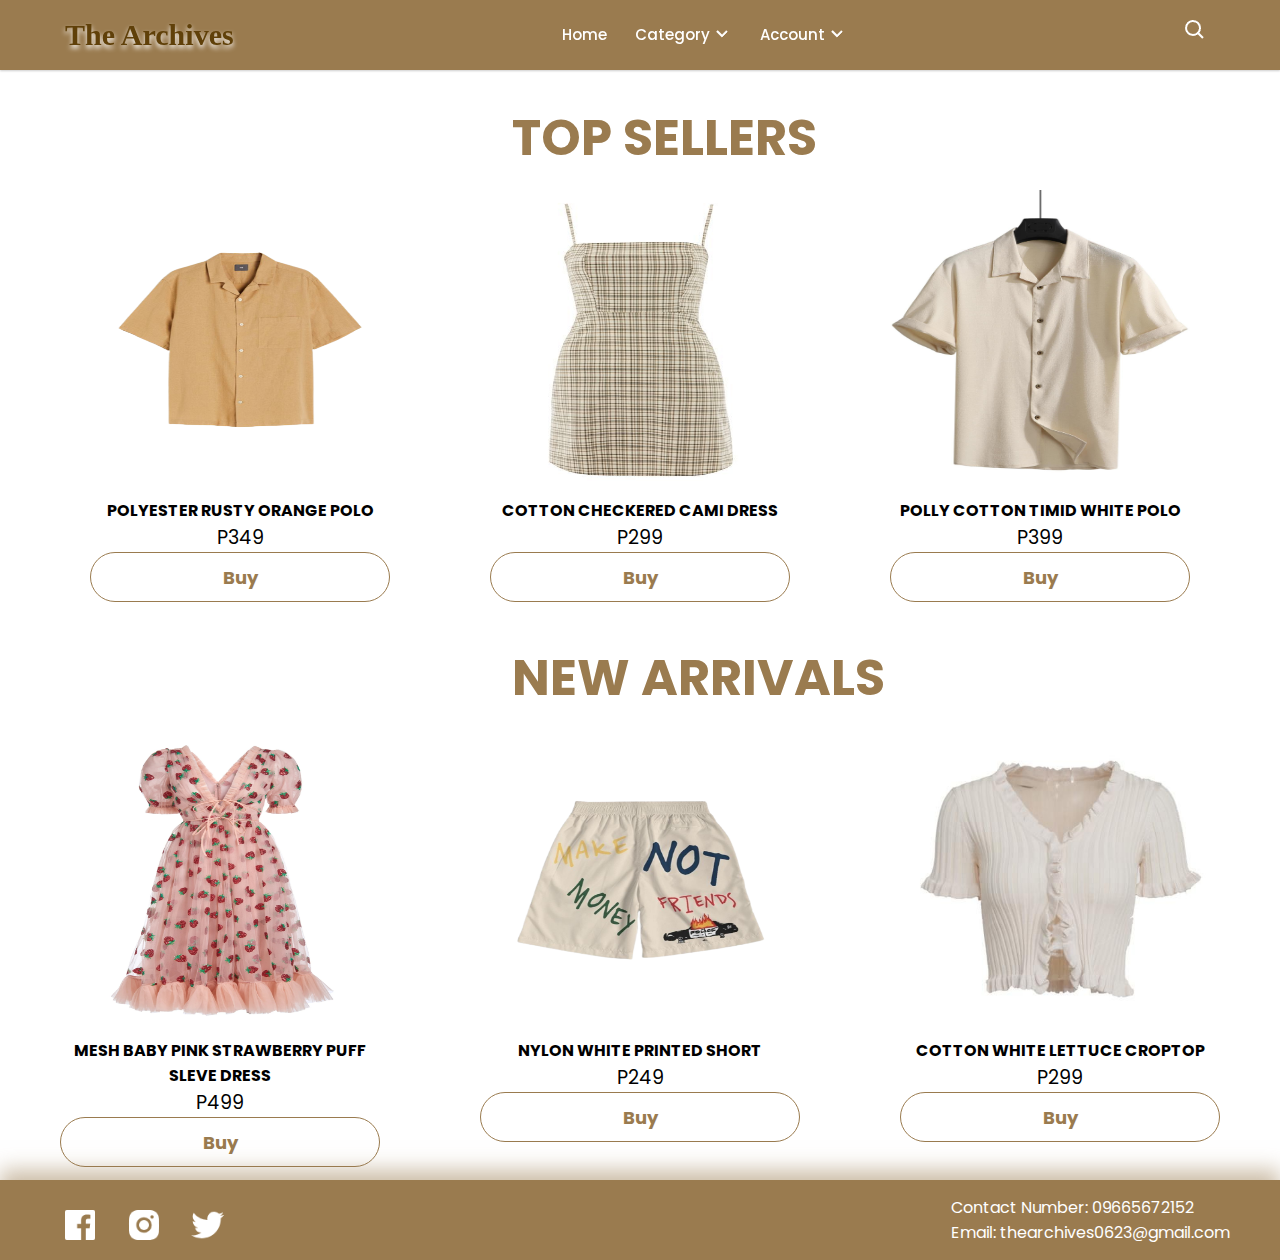
==== index.html @ 11c73548 "links" ====
<!DOCTYPE html>
<html lang="en" dir="ltr">
  <head>
    <meta charset="UTF-8">
    <meta name="viewport" content="width=device-width, initial-scale=1.0">
    <title>The Archives</title>
    <link rel="stylesheet" href="css/header.css">
    <link rel="stylesheet" href="css/loginform.css">
    <link rel="stylesheet" href="css/frontpage.css">
   </head>
<body>
  <!-- header -->
  <nav>
    <div class="navbar">
      <box-icon name='menu' class="bx bx-menu menuu"><img src="theme/bx-menu.png" alt=""></box-icon>
      <div class="logo"><a href="index.html">The Archives</a></div>
      <div class="nav-links" id="navlinks">
        <div class="sidebar-logo">
          <span class="logo-name">The Archives</span>
          <i class='bx bx-x'><img src="theme/bx-x.png" alt=""></i>
        </div>
        <ul class="links">
          <li><a href="index.html">Home</a></li>
          <li>
            <a href="#">Category</a>
            <i class='bx bxs-chevron-down cate-arrow arrow'><img src="theme/bx-chevron-down.png" alt=""></i>
            <ul class="cate-sub-menu sub-menu">
              <li><a href="allitems.html">All Items</a></li>
              <li><a href="#">Casual</a></li>
              <li><a href="#">Formal</a></li>
              <li class="more">
                <span><a href="#">More</a>
                <i class='bx bxs-chevron-right arrow more-arrow'><img src="theme/bx-chevron-right.png" alt=""></i>
              </span>
                <ul class="more-sub-menu sub-menu">
                  <li><a href="#">For Men</a></li>
                  <li><a href="#">For Women</a></li>
                </ul>
              </li>
            </ul>
          </li>
          <li>
            <a href="#">Account</a>
            <i class='bx bxs-chevron-down acc-arrow arrow'><img src="theme/bx-chevron-down.png" alt=""></i>
            <ul class="acc-sub-menu sub-menu">
              <li><a href="#" onclick="openForm()">Log in</a></li>
              <li><a href="#">Cart</a></li>
              <li><a href="#">History</a></li>
              <li><a href="#">About Us</a></li>
            </ul>
          </li>
        </ul>
      </div>
      <div class="search-box">
        <i class='bx bx-search'><img src="theme/bx-search.png" alt=""></i>
        <div class="input-box">
          <input type="text" placeholder="What's your style?">
        </div>
      </div>
    </div>
  </nav>
<!-- login form popup -->
  <div class="center" id="oppen">
    <h1>Login</h1>
    <form method="post" action="">
      <div class="txt_field">
        <input type="text" id="usn" required>
        <span></span>
        <label for="usn">Username</label>
      </div>
      <div class="txt_field">
        <input type="password" id="pwd" required>
        <span></span>
        <label for="pwd">Password</label>
      </div>
      <input type="submit" value="Login">
      <div class="signup_link">
        Not a member? <a href="register.html">Signup</a>
      </div>
      <input type="button"value="Close"onclick="closeForm()">
    </form>
  </div>
  <script src="script.js"></script>
<!-- top sellers -->
<div class="container">
  <h1 class="headlinee">TOP SELLERS</h1>
  <div class="content">
    <div class="topseller-1">
      <div><img src="products/POLYESTER RUSTY ORANGE POLO.png" alt=""></div>
      <div><h5>POLYESTER RUSTY ORANGE POLO</h5></div> 
      <div><p>P349</p></div>
      <div><input type="button" value="Buy"></div>
    </div>
    <div class="topseller-2">
      <div><img src="products/COTTON CHECKERED CAMI DRESS.jpeg" alt=""></div>
      <div><h5>COTTON CHECKERED CAMI DRESS</h5></div>
      <div><p>P299</p></div>
      <div><input type="button" value="Buy"></div>
    </div>
    <div class="topseller-3">
      <div><img src="products/POLLY COTTON  TIMID WHITE POLO.jpeg" alt=""></div>
      <div><h5>POLLY COTTON  TIMID WHITE POLO</h5></div>
      <div><p>P399</p></div>
      <div><input type="button" value="Buy"></div>
    </div>
  </div>
</div>
<!-- new arrivals -->
<div class="container">
  <h1 class="headlinee pad">NEW ARRIVALS</h1>
  <div class="content">
    <div class="newarrival-1">
      <div><img src="products/MESH BABY PINK STRAWBERRY PUFF SLEVE DRESS.png" alt=""></div>
      <div><h5>MESH BABY PINK STRAWBERRY PUFF SLEVE DRESS</h5></div>
      <div><p>P499</p></div>
      <div><input type="button" value="Buy"></div>
    </div>
    <div class="newarrival-2">
      <div><img src="products/NYLON WHITE PRINTED SHORT.png" alt=""></div>
      <div><h5>NYLON WHITE PRINTED SHORT</h5></div>
      <div><p>P249</p></div>
      <div><input type="button" value="Buy"></div>
    </div>
    <div class="newarrival-3">
      <div><img src="products/COTTON WHITE LETTUCE CROPTOP.jpeg" alt=""></div>
      <div><h5>COTTON WHITE LETTUCE CROPTOP</h5></div>
      <div><p>P299</p></div>
      <div><input type="button" value="Buy"></div>
    </div>
  </div>
</div>
<!-- footer -->
<div class="footer">
    <div class="foot-left">
      <a href="#"><img src="theme/fb.png" alt="fb" class="foot-logo"></a>
      <a href="#"><img src="theme/ig.png" alt="fb" class="foot-logo"></a>
      <a href="#"><img src="theme/twit.png" alt="fb" class="foot-logo"></a>
    </div>
    <div class="foot-right">
      <p>Contact Number: 09665672152 </p>
      <p>Email: thearchives0623@gmail.com</p>
    </div>
</div>
</body>
</html>
---- css/header.css ----
@import url('https://fonts.googleapis.com/css2?family=Poppins:wght@200;300;400;500;600;700&display=swap');
*{
  margin: 0;
  padding: 0;
  box-sizing: border-box;
  font-family: 'Poppins', sans-serif;
}
body{
  min-height: 100vh;
}
nav{
  position: fixed;
  top: 0;
  left: 0;
  width: 100%;
  height: 100%;
  height: 70px;
  background: #9A7B4F;
  box-shadow: 0 1px 2px rgba(0, 0, 0, 0.2);
  z-index: 99;
}
nav .navbar{
  height: 100%;
  max-width: 1250px;
  width: 100%;
  display: flex;
  align-items: center;
  justify-content: space-between;
  margin: auto;
  padding: 0 50px;
}
.navbar .logo a{
  font-family: Georgia, 'Times New Roman', Times, serif;
  font-size: 30px;
  color: #604009;
  text-decoration: none;
  font-weight: 600;
  text-shadow: 0 3px 5px white;
}

nav .navbar .nav-links{
  line-height: 70px;
  height: 100%;
}
nav .navbar .links{
  display: flex;
}
nav .navbar .links li{
  position: relative;
  display: flex;
  align-items: center;
  justify-content: space-between;
  list-style: none;
  padding: 0 14px;
}
nav .navbar .links li a{
  height: 100%;
  text-decoration: none;
  white-space: nowrap;
  color: #fff;
  font-size: 15px;
  font-weight: 500;
}
.arrow{
  margin-top: 10px;
}
.more-arrow{
  position: absolute;
  top: 6px;
  margin:0;
}
.links li:hover .cate-arrow,
.links li:hover .acc-arrow{
  transform: rotate(180deg);
  margin-top: -30px;
}
nav .navbar .links li a:hover{
  color: #604009;
}

nav .navbar .links li .arrow{
  height: 100%;
  width: 22px;
  line-height: 70px;
  text-align: center;
  display: inline-block;
  color: #fff;
  transition: all 0.3s ease;
}
nav .navbar .links li .sub-menu{
  position: absolute;
  top: 70px;
  left: 0;
  line-height: 40px;
  background: #9A7B4F;
  box-shadow: 0 1px 2px rgba(0, 0, 0, 0.2);
  border-radius: 0 0 4px 4px;
  display: none;
  z-index: 2;
}
nav .navbar .links li:hover .cate-sub-menu,
nav .navbar .links li:hover .acc-sub-menu{
  display: block;
}
.navbar .links li .sub-menu li{
  padding: 0 22px;
  border-bottom: 1px solid rgba(255,255,255,0.1);
}
.navbar .links li .sub-menu a{
  color: #fff;
  font-size: 15px;
  font-weight: 500;
}
.navbar .links li .sub-menu .more-arrow{
  line-height: 40px;
}

.navbar .links li .sub-menu .more-sub-menu{
  position: absolute;
  top: 0;
  left: 100%;
  border-radius: 0 4px 4px 4px;
  z-index: 1;
  display: none;
}
.links li .sub-menu .more:hover .more-sub-menu{
  display: block;
}
.navbar .search-box{    
  position: relative;
   height: 40px;
  width: 40px;
}
.navbar .search-box i{
  position: absolute;
  height: 100%;
  width: 100%;
  line-height: 40px;
  text-align: center;
  font-size: 22px;
  color: #fff;
  font-weight: 600;
  cursor: pointer;
  transition: all 0.3s ease;
}
.navbar .search-box .input-box{
  position: absolute;
  right: calc(100% - 40px);
  top: 80px;
  height: 60px;
  width: 300px;
  background: #9A7B4F;
  border-radius: 6px;
  opacity: 0;
  pointer-events: none;
  transition: all 0.4s ease;
}
.navbar.showInput .search-box .input-box{
  top: 65px;
  opacity: 1;
  pointer-events: auto;
  background: #9A7B4F;
}
.search-box .input-box::before{
  content: '';
  position: absolute;
  height: 20px;
  width: 20px;
  background: #9A7B4F;
  right: 10px;
  top: -6px;
  transform: rotate(45deg);
}
.search-box .input-box input{
  position: absolute;
  top: 50%;
  left: 50%;
  border-radius: 4px;
  transform: translate(-50%, -50%);
  height: 35px;
  width: 280px;
  outline: none;
  padding: 0 15px;
  font-size: 16px;
  border: none;
}
.navbar .nav-links .sidebar-logo{
  display: none;
}
.navbar .bx-menu{
  display: none;
}


/*FOOTER*/

.footer{
  width: 100%;
  height: 80px;
  display: flex;
  position: relative;
  margin: 100px 0px 0px 0px;
  bottom: 0px;
  background-color: #9A7B4F;
  justify-content: space-between;
  padding: 15px 50px;
  color: white;
  box-shadow: 0 -10px 20px rgba(154, 123, 79, 0.5);
}
.foot-left{
  justify-content: space-between;
  margin-top: 10px;
}
.foot-logo{
  width: 40px;
  height: 40px;
  margin: 0 10px;
}

@media (max-width:920px) {
  nav .navbar{
    max-width: 100%;
    padding: 0 25px;
  }

  nav .navbar .logo a{
    font-size: 27px;
  }
  nav .navbar .links li{
    padding: 0 10px;
    white-space: nowrap;
  }
  nav .navbar .links li a{
    font-size: 15px;
  }
  .foot-left{
    margin-top: 5px;
  }
}
@media (max-width:800px){

  .navbar .bx-menu{
    display: block;
  }
  nav .navbar .nav-links{
    position: fixed;
    top: 0;
    left: -100%;
    display: block;
    max-width: 300px;
    width: 100%;
    background:  #9A7B4F;
    line-height: 40px;
    padding: 20px;
    box-shadow: 0 5px 10px rgba(0, 0, 0, 0.2);
    transition: all 0.5s ease;
    z-index: 1000;
  }
  .navbar .nav-links .sidebar-logo{
    display: flex;
    align-items: center;
    justify-content: space-between;
  }
  .sidebar-logo .logo-name{
    font-family: Georgia, 'Times New Roman', Times, serif;
    font-size: 25px;
    color: #604009;
    text-shadow: 0 3px 5px white;
  }
    .sidebar-logo  i,
    .navbar .bx-menu{
      font-size: 25px;
      color: #fff;
    }
  nav .navbar .links{
    display: block;
    margin-top: 20px;
  }
  nav .navbar .links li .arrow{
    line-height: 40px;
  }
nav .navbar .links li{
    display: block;
  }
nav .navbar .links li .sub-menu{
  position: relative;
  top: 0;
  box-shadow: none;
  display: none;
}
nav .navbar .links li .sub-menu li{
  border-bottom: none;

}
.navbar .links li .sub-menu .more-sub-menu{
  display: none;
  position: relative;
  left: 0;
}
.navbar .links li .sub-menu .more-sub-menu li{
  display: flex;
  align-items: center;
  justify-content: space-between;
}
.links li:hover .cate-arrow,
.links li:hover .acc-arrow{
  transform: rotate(0deg);
  }
  .navbar .links li .sub-menu .more-sub-menu{
    display: none;
  }
  .navbar .links li .sub-menu .more span{
    display: flex;
    align-items: center;
  }

  .links li .sub-menu .more:hover .more-sub-menu{
    display: none;
  }
  nav .navbar .links li:hover .cate-sub-menu,
  nav .navbar .links li:hover .acc-sub-menu{
    display: none;
  }
.navbar .nav-links.show1 .links .cate-sub-menu,
  .navbar .nav-links.show3 .links .acc-sub-menu,
  .navbar .nav-links.show2 .links .more .more-sub-menu{
      display: block;
    }
    .navbar .nav-links.show1 .links .cate-arrow,
    .navbar .nav-links.show3 .links .acc-arrow{
        transform: rotate(180deg);
}
    .navbar .nav-links.show2 .links .more-arrow{
      transform: rotate(90deg);
      top: -40px;
      left: 20px;
    }
    .more-arrow{
      left: 60px;
    }
    
}
@media (max-width:450px){
    nav .navbar .nav-links{
    max-width: 100%;
  }
  .footer{
    width: 100%;
    height: 75px;
    margin: 300px 0px 0px 0px;
    padding: 15px 0px;
  }
  .foot-left{
    display: flex;
    position: relative;
    justify-content: space-between;
    margin-top: 5px;
    left: 0px;
    float:right;
  }
  .foot-right{
    display: none;
  }
  .foot-logo{
    width: 40px;
    height: 40px;
    margin: 0px 0px 0px 85px;
  }
 
}
@media (max-width:390px){
.foot-logo{
  width: 40px;
  height: 40px;
  margin: 0px 0px 0px 60px;
}
}
---- css/loginform.css ----
.center {
    display: none;
    position: absolute;
    top: 500px;
    left: 50%;
    transform: translate(-50%, -50%);
    width: 400px;
    border-radius: 10px;
    background-color: #9A7B4F;
    color: white;
    z-index: 95;
}
.center h1{
    text-align: center;
    padding: 20px 0 20px 0;
    border-bottom: 1px solid silver;
}

.center form{
    padding: 0 50px 20px;
    box-sizing: border-box;
}
form .txt_field{
    position: relative;
    border-bottom: 2px solid #adadad;
    margin: 30px 0;
}

.txt_field input{
    width: 100%;
    padding: 0 5px;
    height: 40px;
    font-size: 16px;
    border: none;
    background: none;
    outline: none;
    color: white;
}
.txt_field label{
    position: absolute;
    top: 50%;
    left: 5px;
    color: white;
    transform: translateY(-50%);
    font-size: 16px;
    pointer-events: none;
    transition: .5s;
}
.txt_field span::before{
    content: '';
    position: absolute;
    top: 40px;
    left: 0;
    width: 0%;
    height: 2px;
    background: white;
    transition: .5s;
}
.txt_field input:focus ~ label, .txt_field input:valid ~ label{
    top: -10px;
    color: #9A7B4F;
}
.txt_field input:focus ~ span::before, .txt_field input:valid ~ span::before{
    width: 100%;
}
input[type="submit"]{
    width: 100%;
    height: 50px;
    border: 1px solid;
    background: white;
    border-radius: 25px;
    font-size: 18px;
    color: #9A7B4F;
    font-weight: 700;
    cursor: pointer;
    outline: none;
}
input[type="submit"]:hover{
    background-color: #9A7B4F;
    transition: .5s;
    color: white;
}
.signup_link{
    margin: 30px 0;
    text-align: center;
    font-size: 16px;
    color: white;
}
.signup_link a{
    color: white;
    text-decoration: none;
}
.signup_link a:hover{
    color: black;
    text-decoration: underline;
}
input[type="button"]{
    width: 100%;
    height: 50px;
    border: 1px solid;
    background: white;
    border-radius: 25px;
    font-size: 18px;
    color: #9A7B4F;
    font-weight: 700;
    cursor: pointer;
    outline: none;
}
input[type="button"]:hover{
    background-color: #9A7B4F;
    transition: .5s;
    color: white;
}

@media (max-width: 768px) {
    .center{
        top: 400px;
    }
}
---- css/frontpage.css ----
.container{
    display: flex;
    position: relative;
    width: 100%;
    height: 100%;
    margin-top: 70px;
    justify-content: center;
    padding: 10px 10px 10px;
}

.headlinee{
    position: absolute;
    margin-top: 20px;
    left: 40%;
    font-family: 'Poppins',sans-serif;
    color: #9A7B4F;
    font-size: 50px;
    z-index: 50;
}
.content {
    display: flex;
    flex-direction: row;
    position: relative;
    justify-content: space-between;
  }
.topseller-1, .topseller-2, .topseller-3{
    display: flex;
    position: relative;
    width: 100%;
    height: 450px;
    top: 100px;
    left: 0px;
    padding: 10px 50px;
    text-align: center;
    font-size: larger;
    flex-direction: column;
}
.newarrival-1, .newarrival-2, .newarrival-3{
    display: flex;
    position: relative;
    width: 100%;
    height: 450px;
    top: 100px;
    left: 0px;
    padding: 10px 50px;
    text-align: center;
    font-size: larger;
    flex-direction: column;
}
.topseller-1 img, .topseller-2 img, .topseller-3 img, .newarrival-1 img, .newarrival-2 img, .newarrival-3 img{
    width: 300px;
    height: 300px;
}
@media (max-width:920px) {
    .headlinee{
        left: 36%;
    }
    .pad{
        left: 33%;
        margin-top: 10px;
    }
    .topseller-1, .topseller-2, .topseller-3{
        left: 0px;
        padding: 30px 40px;
        height: 370px;
    }
    .newarrival-1, .newarrival-2, .newarrival-3{
        left: 0px;
        padding: 30px 40px;
        height: 370px;
    }
    
    .topseller-1 img, .topseller-2 img,  .topseller-3 img{
        width: 200px;
        height: 200px;
    }
    .newarrival-1 img, .newarrival-2 img, .newarrival-3 img{
        width: 200px;
        height: 200px;
    }

}
@media (max-width:800px) {
    .headlinee{
        left: 34%;
    }
    .pad{
        left: 30%;
        margin-top: 10px;
    }

    .topseller-1, .topseller-2, .topseller-3{
        left: 0px;
        padding: 20px 20px;
    }
    .newarrival-1, .newarrival-2, .newarrival-3{
        left: 0px;
        padding: 20px 20px;
        height: 400px;
    }

}
@media (max-width:425px) {
    .content {
        flex-direction: column;
    }

    .headlinee{
        left: 23%;
        font-size: 38px;
    }
    .pad{
        left: 13%;
        margin-top: 125px;
    }

    .topseller-1{
        padding: 0px 40px;
        text-align: center;
        font-size: larger;
    }
    .topseller-2{
        padding: 50px 40px;
        text-align: center;
        font-size: larger;
    }
    .topseller-3{
        padding: 100px 40px;
        text-align: center;
        font-size: larger;
    }
    .newarrival-1{
        padding:110px 40px;
        text-align: center;
        font-size: larger;
    }
    .newarrival-2{
        padding: 150px 40px;
        text-align: center;
        font-size: larger;
    }
    .newarrival-3{
        padding: 200px 40px;
        text-align: center;
        font-size: larger;
    }
    
    .topseller-1 img, .topseller-2 img, .topseller-3 img, .newarrival-1 img, .newarrival-2 img, .newarrival-3 img{
        width: 250px;
        height: 250px;
    }

}
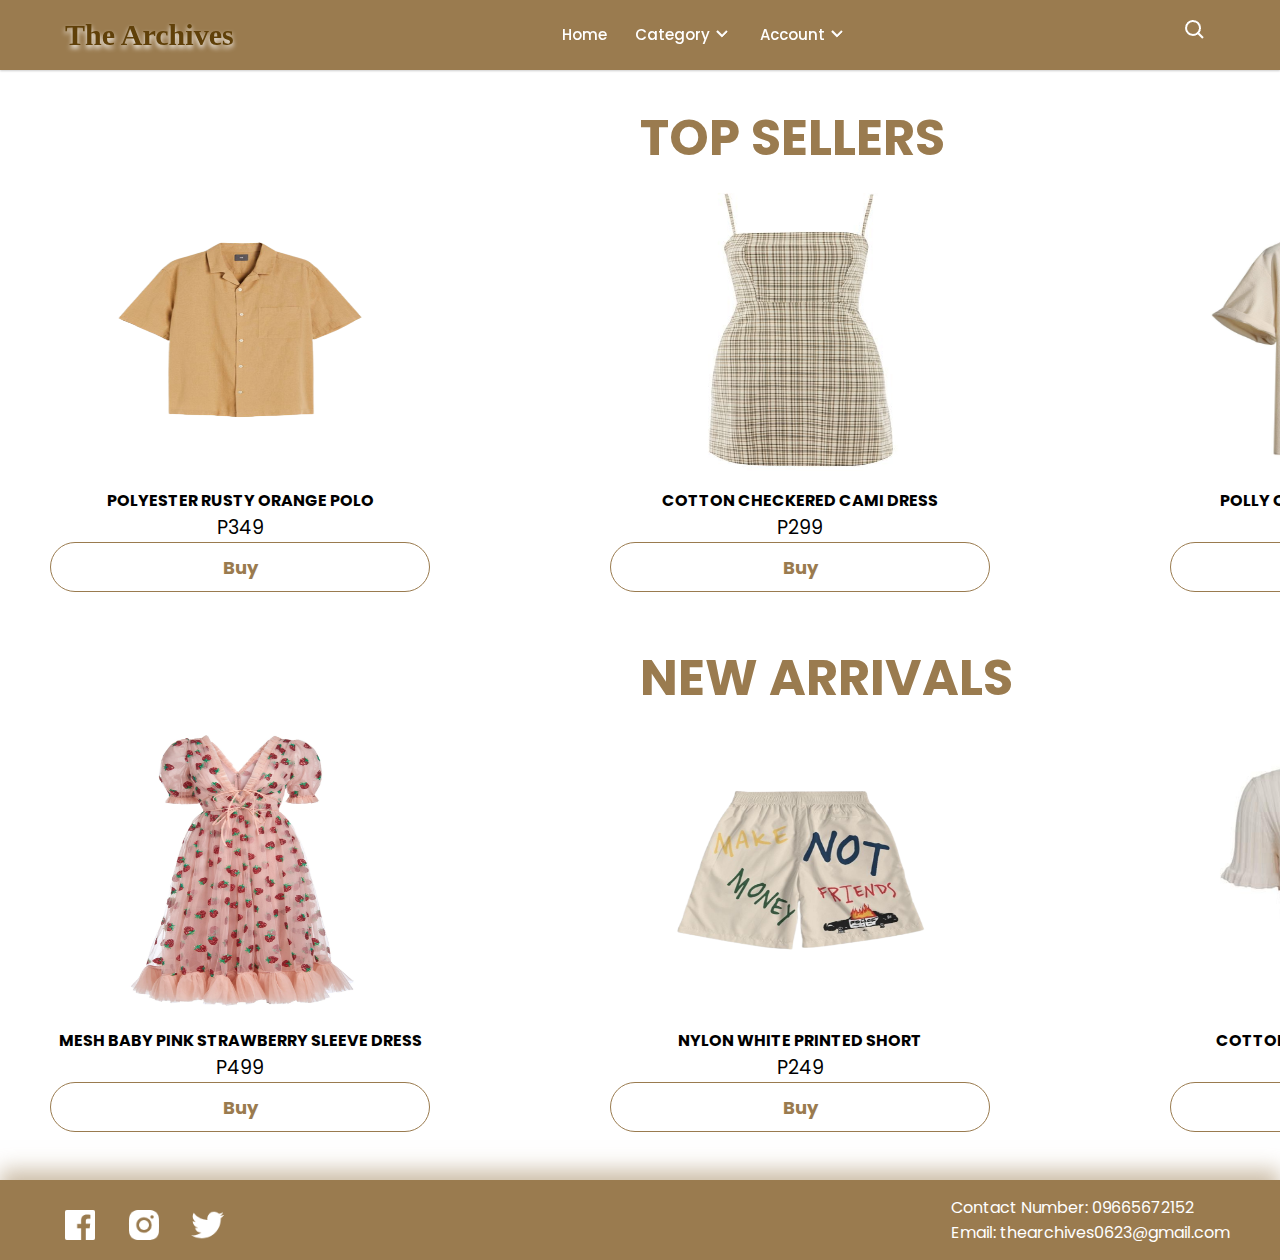
==== commit 62120fc6: "front page grid" ====
--- a/index.html
+++ b/index.html
@@ -85,19 +85,19 @@
 <div class="container">
   <h1 class="headlinee">TOP SELLERS</h1>
   <div class="content">
-    <div class="topseller-1">
+    <div class="product">
       <div><img src="products/POLYESTER RUSTY ORANGE POLO.png" alt=""></div>
       <div><h5>POLYESTER RUSTY ORANGE POLO</h5></div> 
       <div><p>P349</p></div>
       <div><input type="button" value="Buy"></div>
     </div>
-    <div class="topseller-2">
+    <div class="product">
       <div><img src="products/COTTON CHECKERED CAMI DRESS.jpeg" alt=""></div>
       <div><h5>COTTON CHECKERED CAMI DRESS</h5></div>
       <div><p>P299</p></div>
       <div><input type="button" value="Buy"></div>
     </div>
-    <div class="topseller-3">
+    <div class="product">
       <div><img src="products/POLLY COTTON  TIMID WHITE POLO.jpeg" alt=""></div>
       <div><h5>POLLY COTTON  TIMID WHITE POLO</h5></div>
       <div><p>P399</p></div>
@@ -109,19 +109,19 @@
 <div class="container">
   <h1 class="headlinee pad">NEW ARRIVALS</h1>
   <div class="content">
-    <div class="newarrival-1">
+    <div class="product">
       <div><img src="products/MESH BABY PINK STRAWBERRY PUFF SLEVE DRESS.png" alt=""></div>
-      <div><h5>MESH BABY PINK STRAWBERRY PUFF SLEVE DRESS</h5></div>
+      <div><h5>MESH BABY PINK STRAWBERRY SLEEVE DRESS</h5></div>
       <div><p>P499</p></div>
       <div><input type="button" value="Buy"></div>
     </div>
-    <div class="newarrival-2">
+    <div class="product">
       <div><img src="products/NYLON WHITE PRINTED SHORT.png" alt=""></div>
       <div><h5>NYLON WHITE PRINTED SHORT</h5></div>
       <div><p>P249</p></div>
       <div><input type="button" value="Buy"></div>
     </div>
-    <div class="newarrival-3">
+    <div class="product">
       <div><img src="products/COTTON WHITE LETTUCE CROPTOP.jpeg" alt=""></div>
       <div><h5>COTTON WHITE LETTUCE CROPTOP</h5></div>
       <div><p>P299</p></div>
--- a/css/frontpage.css
+++ b/css/frontpage.css
@@ -1,84 +1,65 @@
 .container{
     display: flex;
     position: relative;
+    max-width: 1300px;
     width: 100%;
     height: 100%;
     margin-top: 70px;
-    justify-content: center;
-    padding: 10px 10px 10px;
+    padding: 10px 10px 10px 10px;
 }
 
 .headlinee{
     position: absolute;
     margin-top: 20px;
-    left: 40%;
+    left: 50%;
     font-family: 'Poppins',sans-serif;
     color: #9A7B4F;
     font-size: 50px;
     z-index: 50;
 }
 .content {
-    display: flex;
-    flex-direction: row;
-    position: relative;
-    justify-content: space-between;
+    grid-template-columns: repeat(3, 1fr);
+    margin: 0 auto;
+    display: grid;
+    grid-gap: 180px;
   }
-.topseller-1, .topseller-2, .topseller-3{
+.product{
     display: flex;
     position: relative;
     width: 100%;
     height: 450px;
     top: 100px;
     left: 0px;
-    padding: 10px 50px;
+    margin: 0px 40px;
     text-align: center;
     font-size: larger;
     flex-direction: column;
 }
-.newarrival-1, .newarrival-2, .newarrival-3{
-    display: flex;
-    position: relative;
-    width: 100%;
-    height: 450px;
-    top: 100px;
-    left: 0px;
-    padding: 10px 50px;
-    text-align: center;
-    font-size: larger;
-    flex-direction: column;
-}
-.topseller-1 img, .topseller-2 img, .topseller-3 img, .newarrival-1 img, .newarrival-2 img, .newarrival-3 img{
+.product img{
     width: 300px;
     height: 300px;
 }
 @media (max-width:920px) {
+    .content {
+        grid-gap: 1rem;
+    }
     .headlinee{
-        left: 36%;
+        left: 37%;
+        font-size: 50px;
     }
     .pad{
         left: 33%;
         margin-top: 10px;
     }
-    .topseller-1, .topseller-2, .topseller-3{
+    .product{
         left: 0px;
-        padding: 30px 40px;
         height: 370px;
+        margin: 0px 0px;
     }
-    .newarrival-1, .newarrival-2, .newarrival-3{
-        left: 0px;
-        padding: 30px 40px;
-        height: 370px;
-    }
-    
-    .topseller-1 img, .topseller-2 img,  .topseller-3 img{
+    .product img{
         width: 200px;
         height: 200px;
     }
-    .newarrival-1 img, .newarrival-2 img, .newarrival-3 img{
-        width: 200px;
-        height: 200px;
-    }
-
 }
 @media (max-width:800px) {
     .headlinee{
@@ -89,63 +70,33 @@
         margin-top: 10px;
     }
 
-    .topseller-1, .topseller-2, .topseller-3{
+    .product{
         left: 0px;
         padding: 20px 20px;
-    }
-    .newarrival-1, .newarrival-2, .newarrival-3{
-        left: 0px;
-        padding: 20px 20px;
-        height: 400px;
+        margin-bottom: 20px;
     }
 
 }
 @media (max-width:425px) {
     .content {
-        flex-direction: column;
+        grid-template-columns: repeat(1, 1fr);
     }
 
     .headlinee{
-        left: 23%;
-        font-size: 38px;
+        left: 25%;
+        font-size: 40px;
     }
     .pad{
-        left: 13%;
-        margin-top: 125px;
+        left: 18%;
     }
 
-    .topseller-1{
+    .product{
         padding: 0px 40px;
         text-align: center;
         font-size: larger;
     }
-    .topseller-2{
-        padding: 50px 40px;
-        text-align: center;
-        font-size: larger;
-    }
-    .topseller-3{
-        padding: 100px 40px;
-        text-align: center;
-        font-size: larger;
-    }
-    .newarrival-1{
-        padding:110px 40px;
-        text-align: center;
-        font-size: larger;
-    }
-    .newarrival-2{
-        padding: 150px 40px;
-        text-align: center;
-        font-size: larger;
-    }
-    .newarrival-3{
-        padding: 200px 40px;
-        text-align: center;
-        font-size: larger;
-    }
     
-    .topseller-1 img, .topseller-2 img, .topseller-3 img, .newarrival-1 img, .newarrival-2 img, .newarrival-3 img{
+    .product img{
         width: 250px;
         height: 250px;
     }
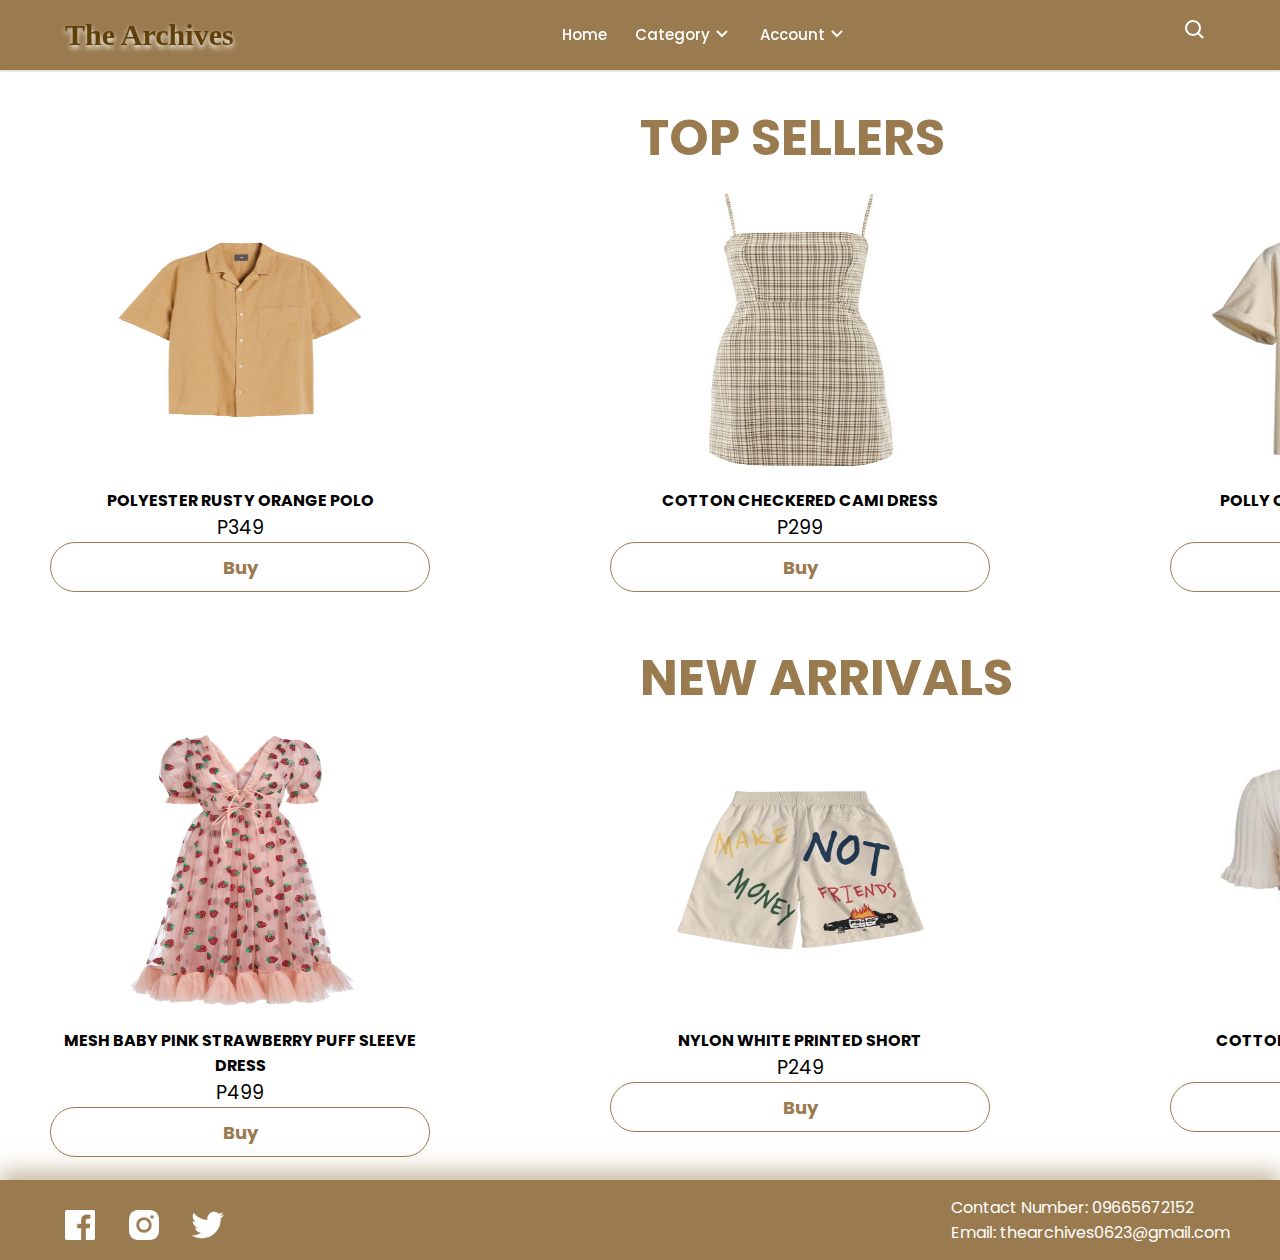
==== commit 68e48773: "proof read" ====
--- a/index.html
+++ b/index.html
@@ -26,15 +26,15 @@
             <i class='bx bxs-chevron-down cate-arrow arrow'><img src="theme/bx-chevron-down.png" alt=""></i>
             <ul class="cate-sub-menu sub-menu">
               <li><a href="allitems.html">All Items</a></li>
-              <li><a href="#">Casual</a></li>
-              <li><a href="#">Formal</a></li>
+              <li><a href="casual.html">Casual</a></li>
+              <li><a href="formal.html">Formal</a></li>
               <li class="more">
                 <span><a href="#">More</a>
                 <i class='bx bxs-chevron-right arrow more-arrow'><img src="theme/bx-chevron-right.png" alt=""></i>
               </span>
                 <ul class="more-sub-menu sub-menu">
-                  <li><a href="#">For Men</a></li>
-                  <li><a href="#">For Women</a></li>
+                  <li><a href="formen.html">For Men</a></li>
+                  <li><a href="forwomen.html">For Women</a></li>
                 </ul>
               </li>
             </ul>
@@ -111,7 +111,7 @@
   <div class="content">
     <div class="product">
       <div><img src="products/MESH BABY PINK STRAWBERRY PUFF SLEVE DRESS.png" alt=""></div>
-      <div><h5>MESH BABY PINK STRAWBERRY SLEEVE DRESS</h5></div>
+      <div><h5>MESH BABY PINK STRAWBERRY PUFF SLEEVE DRESS</h5></div>
       <div><p>P499</p></div>
       <div><input type="button" value="Buy"></div>
     </div>
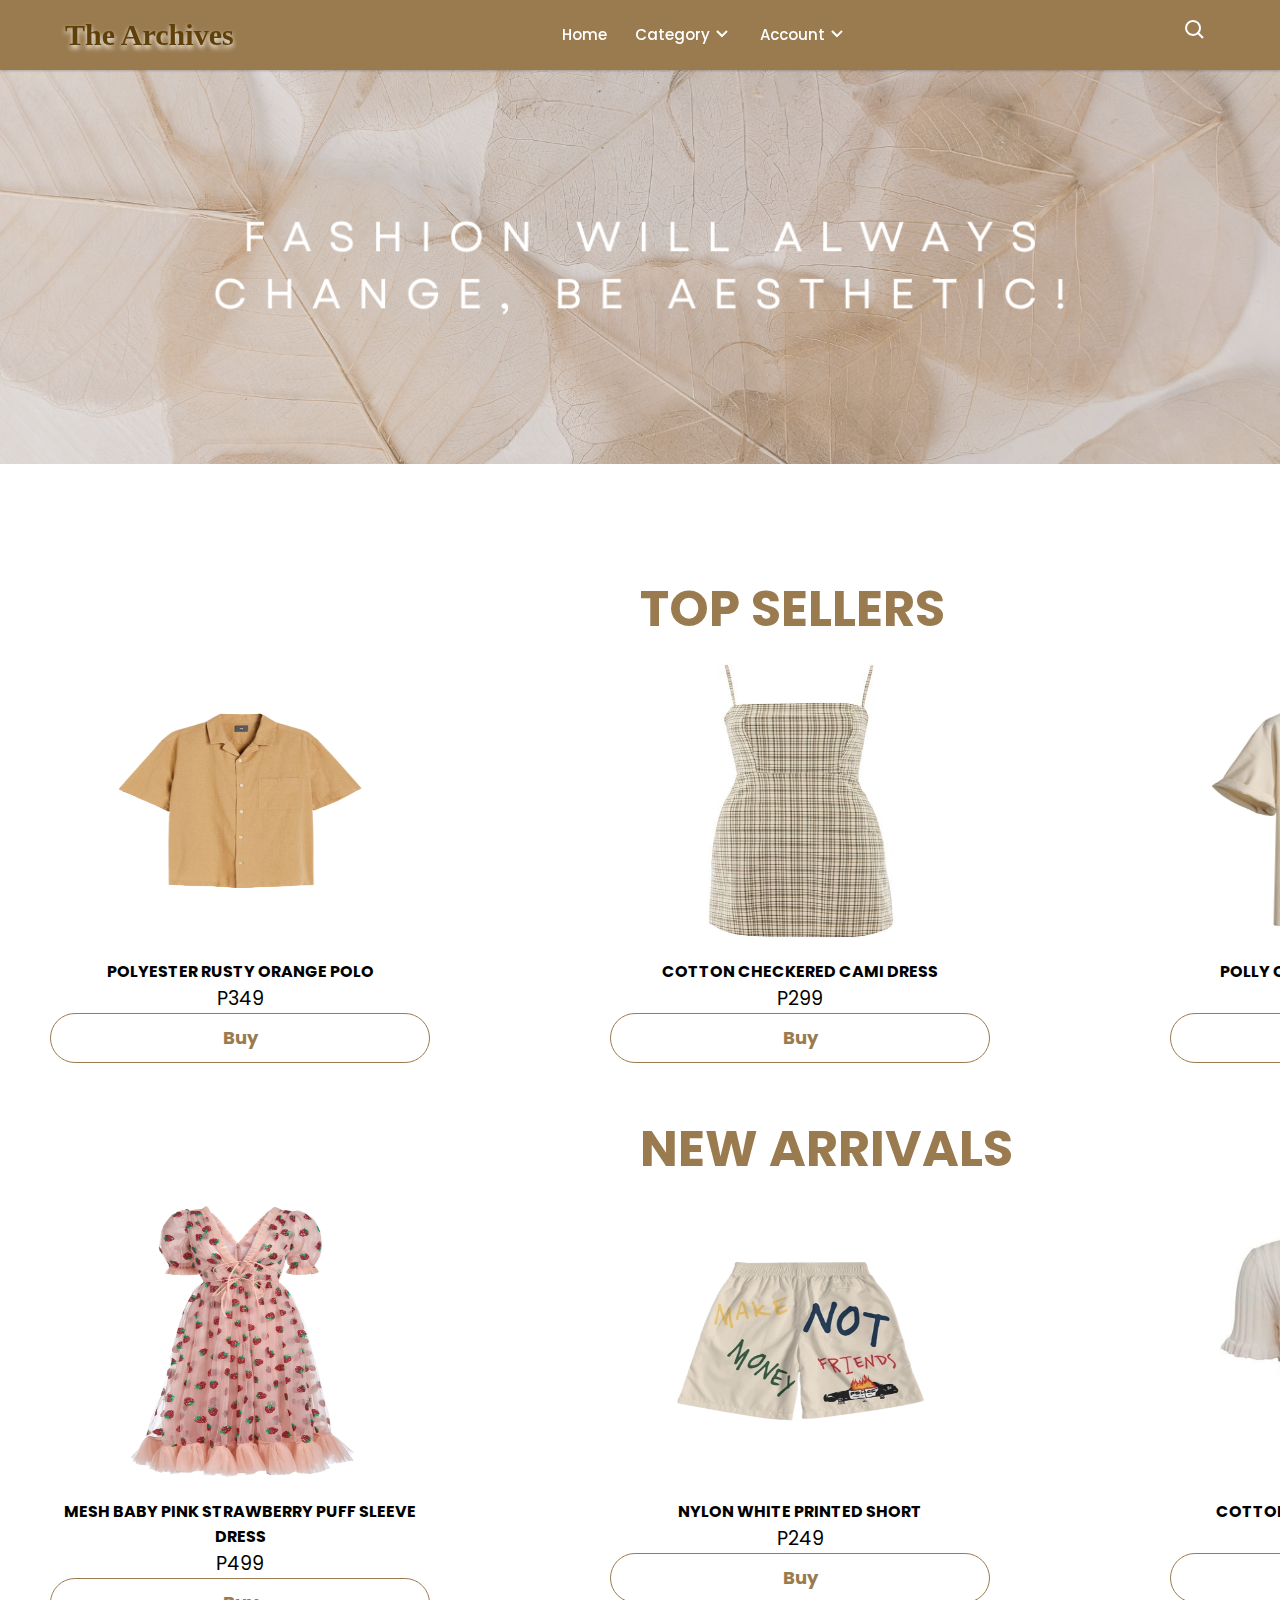
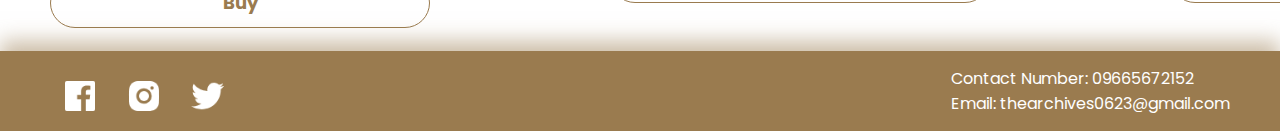
==== commit 31baa536: "homepage header picture" ====
--- a/index.html
+++ b/index.html
@@ -46,7 +46,7 @@
               <li><a href="#" onclick="openForm()">Log in</a></li>
               <li><a href="#">Cart</a></li>
               <li><a href="#">History</a></li>
-              <li><a href="#">About Us</a></li>
+              <li><a href="aboutus.html">About Us</a></li>
             </ul>
           </li>
         </ul>
@@ -81,6 +81,7 @@
     </form>
   </div>
   <script src="script.js"></script>
+<img src="theme/header homepage.png" alt="header" class="bgp">
 <!-- top sellers -->
 <div class="container">
   <h1 class="headlinee">TOP SELLERS</h1>
--- a/css/frontpage.css
+++ b/css/frontpage.css
@@ -16,6 +16,12 @@
     color: #9A7B4F;
     font-size: 50px;
     z-index: 50;
+}
+.bgp{
+    margin-top: 70px;
+    max-width: 100%;
+    width: 100%;
+    height: 100%;
 }
 .content {
     grid-template-columns: repeat(3, 1fr);
@@ -77,7 +83,7 @@
     }
 
 }
-@media (max-width:425px) {
+@media (max-width:440px) {
     .content {
         grid-template-columns: repeat(1, 1fr);
     }
